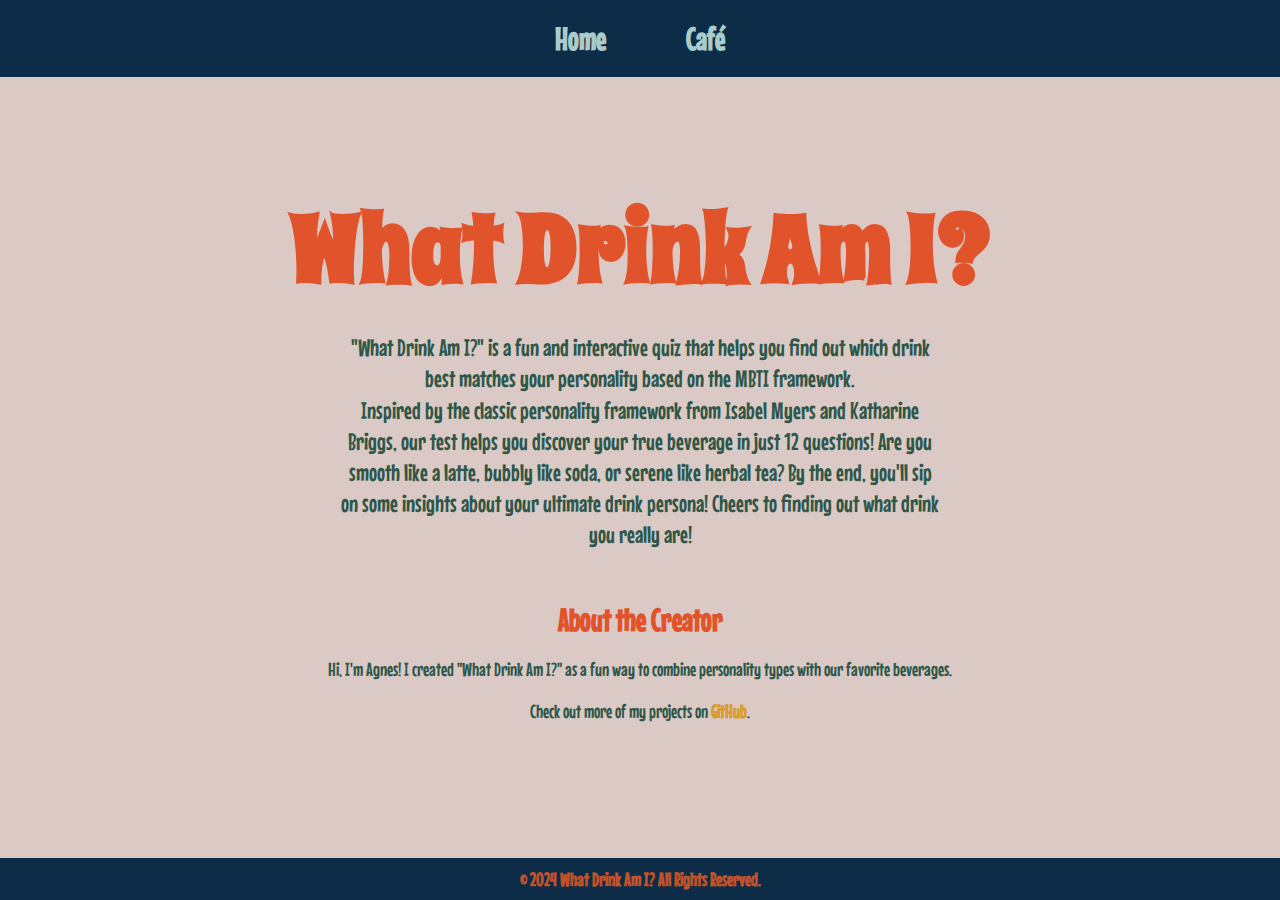
==== about.html @ f4fcfa96 "fully functional site" ====
<!DOCTYPE html>
<html lang="en">
    <head>
        <meta charset="UTF-8" />
        <meta name="viewport" content="width=device-width, initial-scale=1.0" />
        <title>What Drink Am I?</title>
        <link
          rel="icon"
          type="image/x-icon"
          href="static/images/whatdrinkami-icon.png"
        />
        <link rel="preconnect" href="https://fonts.googleapis.com">
        <link rel="preconnect" href="https://fonts.gstatic.com" crossorigin>
        <link href="https://fonts.googleapis.com/css2?family=Spicy+Rice&display=swap" rel="stylesheet">
    
        <link rel="preconnect" href="https://fonts.googleapis.com">
        <link rel="preconnect" href="https://fonts.gstatic.com" crossorigin>
        <link href="https://fonts.googleapis.com/css2?family=Mouse+Memoirs&display=swap" rel="stylesheet">
    
        <link rel="stylesheet" href="static/styles.css" />
      </head>
<body>
  <header>
    <nav>
      <ul>
        <li><a href="index.html">Home</a></li>
        <li><a href="cafe.html">Café</a></li>
      </ul>
    </nav>
  </header>

  <main>
    <h1 class="logo">What Drink Am I?</h1>
    
    <p class="about">
      "What Drink Am I?" is a fun and interactive quiz that helps you find out which drink best matches your personality based on the MBTI framework. <br>
      Inspired by the classic personality framework from Isabel Myers and Katharine Briggs, our test helps you discover your true beverage in just 12 questions! Are you smooth like a latte, bubbly like soda, or serene like herbal tea? By the end, you'll sip on some insights about your ultimate drink persona! Cheers to finding out what drink you really are!
    </p>
    
    <!-- New section with your name and GitHub link -->
    <section class="author">
      <h2>About the Creator</h2>
      <p>Hi, I'm Agnes! I created "What Drink Am I?" as a fun way to combine personality types with our favorite beverages.</p>
      <p>Check out more of my projects on <a href="https://github.com/agneshephzibahroche" target="_blank">GitHub</a>.</p>
    </section>
  </main>

  <footer>
    &copy; 2024 What Drink Am I? All Rights Reserved.
  </footer>
</body>
</html>
---- static/styles.css ----
/* General styling */
html,
body {
  height: 100%;
  margin: 0;
  font-family: "Arial", sans-serif;
  background-color: #dbc9c5;
  display: flex;
  flex-direction: column;
  text-align: center;
}

.spicy-rice-regular {
  font-family: "Spicy Rice", serif;
  font-weight: 400;
  font-style: normal;
}

.mouse-memoirs-regular {
  font-family: "Mouse Memoirs", sans-serif;
  font-weight: 400;
  font-style: normal;
}

/* Header styling */
header {
  display: flex;
  justify-content: center;
  align-items: center;
  padding: 20px;
  background-color: #0c2c47;
}

nav ul {
  list-style-type: none;
  margin: 0;
  padding: 0;
  display: flex;
  justify-content: space-evenly; /* Distribute space more evenly */
  flex-wrap: nowrap;
  width: 100%; /* Full width of the container */
}

nav ul li {
  display: inline-block;
  padding: 0 40px; /* Increase padding for better spacing */
}

nav ul li a {
  font-family: "Mouse Memoirs", sans-serif;
  text-decoration: none;
  font-size: 2rem;
  color: #abcbca;
  font-weight: bold;
  transition: color 0.3s ease;
}

nav ul li a:hover {
  color: #fff;
}

/* Responsive h1 Logo Styling */
.logo {
  font-family: "Spicy Rice", serif;
  color: #e1532a;
  margin: 0;
  font-size: 6rem; /* Large default size */
  line-height: 1.2; /* Slightly reduce line spacing */
}

main {
  margin: 20px 0;
  flex-grow: 1;
  display: flex;
  flex-direction: column;
  justify-content: center;
  align-items: center;
}

.hero-image {
  max-width: 300px;
  margin: 20px auto;
  display: block;
  transition: transform 0.5s;
}

.hero-image:hover {
  transform: scale(1.15);
}

h2 {
  font-family: "Mouse Memoirs", sans-serif;
  font-size: 2.5rem;
  color: #2e5749;
}

.start {
  font-family: "Mouse Memoirs", sans-serif;
  font-size: 2rem;
  font-weight: bold;
  color: #da9b2b;
}

/* Footer Styling */
footer {
  font-family: "Mouse Memoirs", sans-serif;
  background-color: #0c2c47;
  color: #bf512c;
  padding: 10px 0;
  text-align: center;
  font-size: 1.2rem;
  font-weight: bold;
}

/* About section */
.about {
  font-family: "Mouse Memoirs", sans-serif;
  color: #2e5749;
  line-height: 1.3;
  font-size: 1.5rem;
  max-width: 600px;
  margin-left: auto;
  margin-right: auto;
  text-align: center; /* Center-align the about text */
}

/* Author section */
.author {
  font-family: "Mouse Memoirs", sans-serif;
  color: #2e5749;
  max-width: 800px;
  margin-left: auto;
  margin-right: auto;
  text-align: center; /* Center-align the author text */
}

.author h2 {
  font-size: 2rem;
  color: #e1532a;
  margin-bottom: 20px; /* Space between heading and paragraph */
}

.author p {
  margin-bottom: 20px;
  font-size: 1.2rem;
}

.author a {
  color: #da9b2b;
  text-decoration: none;
  font-weight: bold;
}

.author a:hover {
  color: #e1532a;
}

/* General page adjustments */
main {
  padding: 20px;
}

.poster-gallery {
  padding: 20px;
  text-align: center;
}

.poster-grid {
  display: grid;
  grid-template-columns: repeat(auto-fill, minmax(200px, 1fr));
  gap: 20px;
}

.poster-item {
  border: 1px solid #ddd;
  border-radius: 5px;
  padding: 10px;
  background-color: #f9f9f9;
}

.poster-item img {
  max-width: 100%;
  height: auto;
  border-radius: 5px;
  cursor: pointer;
}


/* Responsive Styles */
@media (max-width: 1200px) {
  .logo {
    font-size: 5rem; /* Slightly smaller for large tablets or small desktops */
  }
}

@media (max-width: 768px) {
  nav ul li {
    margin: 0 15px;
  }

  .logo {
    font-size: 4rem; /* Smaller on tablets */
  }

  h2 {
    font-size: 1.5rem; /* Adjusting subtitle size */
  }

  .hero-image {
    max-width: 200px;
  }
}

@media (max-width: 480px) {
  nav ul {
    justify-content: space-around;
    flex-wrap: nowrap;
  }

  nav ul li {
    margin: 0 10px;
  }

  .logo {
    font-size: 3rem; /* Further reduce on mobile screens */
  }

  h2 {
    font-size: 1.2rem;
  }

  .hero-image {
    max-width: 150px;
  }
}
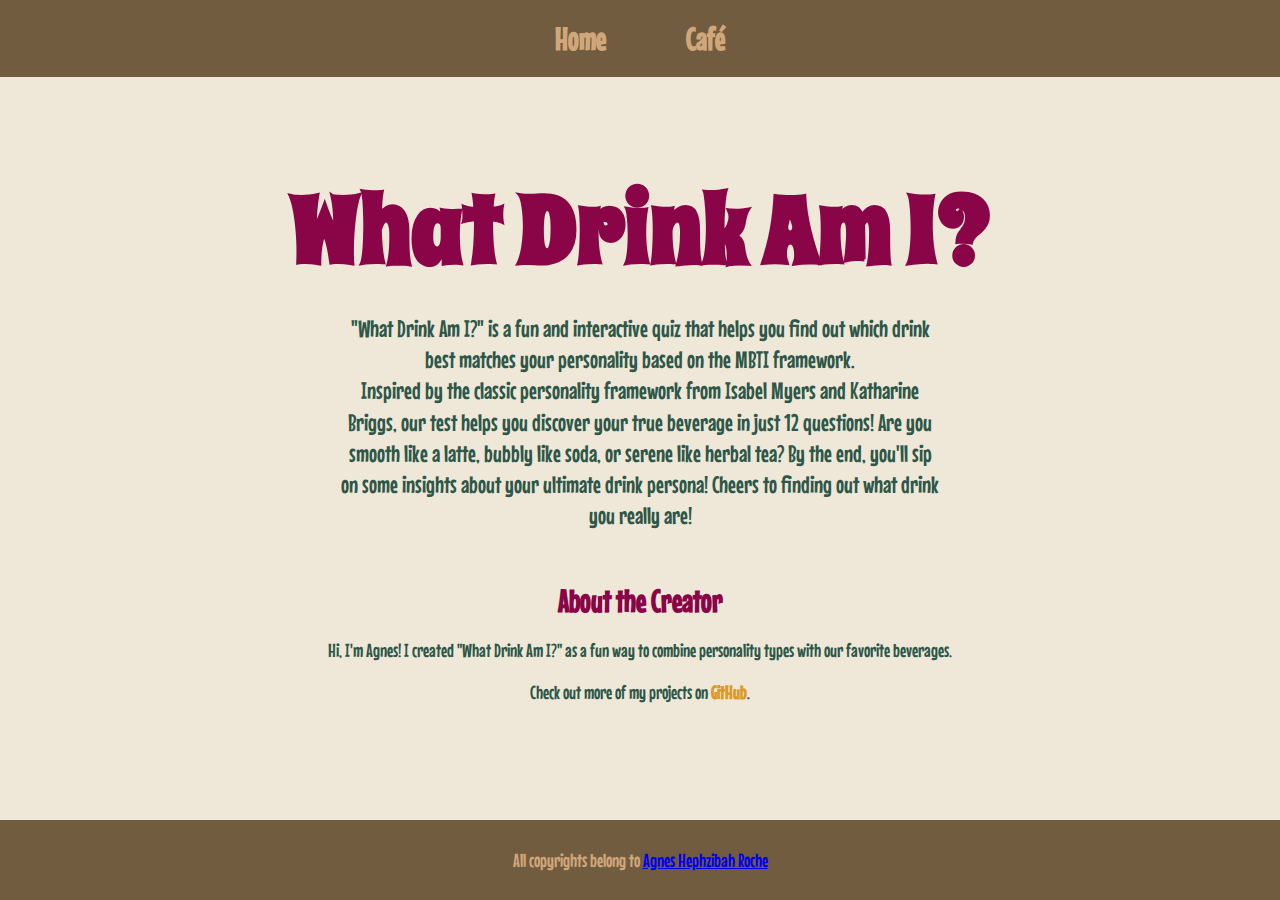
==== commit 861d8fa8: "neat code" ====
--- a/about.html
+++ b/about.html
@@ -1,52 +1,74 @@
 <!DOCTYPE html>
 <html lang="en">
-    <head>
-        <meta charset="UTF-8" />
-        <meta name="viewport" content="width=device-width, initial-scale=1.0" />
-        <title>What Drink Am I?</title>
-        <link
-          rel="icon"
-          type="image/x-icon"
-          href="static/images/whatdrinkami-icon.png"
-        />
-        <link rel="preconnect" href="https://fonts.googleapis.com">
-        <link rel="preconnect" href="https://fonts.gstatic.com" crossorigin>
-        <link href="https://fonts.googleapis.com/css2?family=Spicy+Rice&display=swap" rel="stylesheet">
-    
-        <link rel="preconnect" href="https://fonts.googleapis.com">
-        <link rel="preconnect" href="https://fonts.gstatic.com" crossorigin>
-        <link href="https://fonts.googleapis.com/css2?family=Mouse+Memoirs&display=swap" rel="stylesheet">
-    
-        <link rel="stylesheet" href="static/styles.css" />
-      </head>
-<body>
-  <header>
-    <nav>
-      <ul>
-        <li><a href="index.html">Home</a></li>
-        <li><a href="cafe.html">Café</a></li>
-      </ul>
-    </nav>
-  </header>
+  <head>
+    <meta charset="UTF-8" />
+    <meta name="viewport" content="width=device-width, initial-scale=1.0" />
+    <title>What Drink Am I?</title>
+    <link
+      rel="icon"
+      type="image/x-icon"
+      href="static/images/whatdrinkami-icon.png"
+    />
+    <link rel="preconnect" href="https://fonts.googleapis.com" />
+    <link rel="preconnect" href="https://fonts.gstatic.com" crossorigin />
+    <link
+      href="https://fonts.googleapis.com/css2?family=Spicy+Rice&display=swap"
+      rel="stylesheet"
+    />
 
-  <main>
-    <h1 class="logo">What Drink Am I?</h1>
-    
-    <p class="about">
-      "What Drink Am I?" is a fun and interactive quiz that helps you find out which drink best matches your personality based on the MBTI framework. <br>
-      Inspired by the classic personality framework from Isabel Myers and Katharine Briggs, our test helps you discover your true beverage in just 12 questions! Are you smooth like a latte, bubbly like soda, or serene like herbal tea? By the end, you'll sip on some insights about your ultimate drink persona! Cheers to finding out what drink you really are!
-    </p>
-    
-    <!-- New section with your name and GitHub link -->
-    <section class="author">
-      <h2>About the Creator</h2>
-      <p>Hi, I'm Agnes! I created "What Drink Am I?" as a fun way to combine personality types with our favorite beverages.</p>
-      <p>Check out more of my projects on <a href="https://github.com/agneshephzibahroche" target="_blank">GitHub</a>.</p>
-    </section>
-  </main>
+    <link rel="preconnect" href="https://fonts.googleapis.com" />
+    <link rel="preconnect" href="https://fonts.gstatic.com" crossorigin />
+    <link
+      href="https://fonts.googleapis.com/css2?family=Mouse+Memoirs&display=swap"
+      rel="stylesheet"
+    />
 
-  <footer>
-    &copy; 2024 What Drink Am I? All Rights Reserved.
-  </footer>
-</body>
+    <link rel="stylesheet" href="static/styles.css" />
+  </head>
+  <body>
+    <header>
+      <nav>
+        <ul>
+          <li><a href="index.html">Home</a></li>
+          <li><a href="cafe.html">Café</a></li>
+        </ul>
+      </nav>
+    </header>
+
+    <main>
+      <h1 class="logo">What Drink Am I?</h1>
+
+      <p class="about">
+        "What Drink Am I?" is a fun and interactive quiz that helps you find out
+        which drink best matches your personality based on the MBTI framework.
+        <br />
+        Inspired by the classic personality framework from Isabel Myers and
+        Katharine Briggs, our test helps you discover your true beverage in just
+        12 questions! Are you smooth like a latte, bubbly like soda, or serene
+        like herbal tea? By the end, you'll sip on some insights about your
+        ultimate drink persona! Cheers to finding out what drink you really are!
+      </p>
+
+      <!-- New section with your name and GitHub link -->
+      <section class="author">
+        <h2>About the Creator</h2>
+        <p>
+          Hi, I'm Agnes! I created "What Drink Am I?" as a fun way to combine
+          personality types with our favorite beverages.
+        </p>
+        <p>
+          Check out more of my projects on
+          <a href="https://github.com/agneshephzibahroche" target="_blank"
+            >GitHub</a
+          >.
+        </p>
+      </section>
+    </main>
+
+    <footer>
+      <p>
+        All copyrights belong to <a href="about.html">Agnes Hephzibah Roche</a>
+      </p>
+    </footer>
+  </body>
 </html>
--- a/static/styles.css
+++ b/static/styles.css
@@ -4,7 +4,7 @@
   height: 100%;
   margin: 0;
   font-family: "Arial", sans-serif;
-  background-color: #dbc9c5;
+  background-color: #efe8d8;
   display: flex;
   flex-direction: column;
   text-align: center;
@@ -28,7 +28,7 @@
   justify-content: center;
   align-items: center;
   padding: 20px;
-  background-color: #0c2c47;
+  background-color: #725c3f;
 }
 
 nav ul {
@@ -50,7 +50,7 @@
   font-family: "Mouse Memoirs", sans-serif;
   text-decoration: none;
   font-size: 2rem;
-  color: #abcbca;
+  color: #d0a77b;
   font-weight: bold;
   transition: color 0.3s ease;
 }
@@ -62,7 +62,7 @@
 /* Responsive h1 Logo Styling */
 .logo {
   font-family: "Spicy Rice", serif;
-  color: #e1532a;
+  color: #890547;
   margin: 0;
   font-size: 6rem; /* Large default size */
   line-height: 1.2; /* Slightly reduce line spacing */
@@ -91,7 +91,7 @@
 h2 {
   font-family: "Mouse Memoirs", sans-serif;
   font-size: 2.5rem;
-  color: #2e5749;
+  color: #53994f;
 }
 
 .start {
@@ -104,12 +104,11 @@
 /* Footer Styling */
 footer {
   font-family: "Mouse Memoirs", sans-serif;
-  background-color: #0c2c47;
-  color: #bf512c;
+  background-color: #725c3f;
+  color: #d0a77b;
   padding: 10px 0;
   text-align: center;
   font-size: 1.2rem;
-  font-weight: bold;
 }
 
 /* About section */
@@ -136,7 +135,7 @@
 
 .author h2 {
   font-size: 2rem;
-  color: #e1532a;
+  color: #890547;
   margin-bottom: 20px; /* Space between heading and paragraph */
 }
 
@@ -185,7 +184,6 @@
   cursor: pointer;
 }
 
-
 /* Responsive Styles */
 @media (max-width: 1200px) {
   .logo {
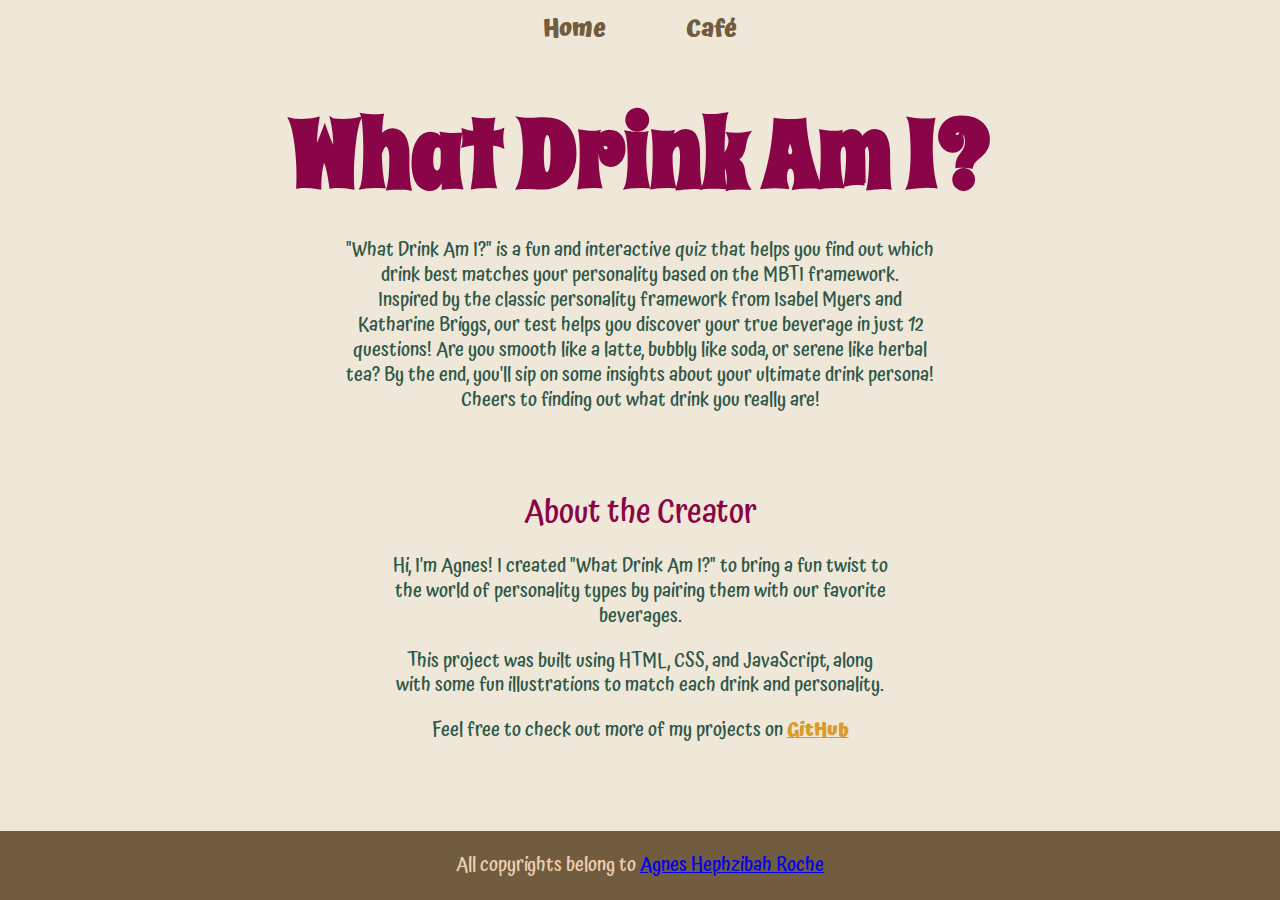
==== commit 1a99823f: "font and style changes" ====
--- a/about.html
+++ b/about.html
@@ -16,12 +16,9 @@
       rel="stylesheet"
     />
 
-    <link rel="preconnect" href="https://fonts.googleapis.com" />
-    <link rel="preconnect" href="https://fonts.gstatic.com" crossorigin />
-    <link
-      href="https://fonts.googleapis.com/css2?family=Mouse+Memoirs&display=swap"
-      rel="stylesheet"
-    />
+    <link rel="preconnect" href="https://fonts.googleapis.com">
+    <link rel="preconnect" href="https://fonts.gstatic.com" crossorigin>
+    <link href="https://fonts.googleapis.com/css2?family=Atma:wght@300;400;500;600;700&display=swap" rel="stylesheet">
 
     <link rel="stylesheet" href="static/styles.css" />
   </head>
@@ -49,20 +46,20 @@
         ultimate drink persona! Cheers to finding out what drink you really are!
       </p>
 
-      <!-- New section with your name and GitHub link -->
-      <section class="author">
-        <h2>About the Creator</h2>
-        <p>
-          Hi, I'm Agnes! I created "What Drink Am I?" as a fun way to combine
-          personality types with our favorite beverages.
-        </p>
-        <p>
-          Check out more of my projects on
-          <a href="https://github.com/agneshephzibahroche" target="_blank"
-            >GitHub</a
-          >.
-        </p>
-      </section>
+<section class="author">
+  <h2>About the Creator</h2>
+  <p>
+    Hi, I'm Agnes! I created "What Drink Am I?" to bring a fun twist to the world of personality types by pairing them with our favorite beverages.
+  </p>
+  <p>
+    This project was built using HTML, CSS, and JavaScript, along with some fun illustrations to match each drink and personality.
+  </p>
+  <p>
+    Feel free to check out more of my projects on
+    <a href="https://github.com/agneshephzibahroche" target="_blank">GitHub</a>
+  </p>
+</section>
+
     </main>
 
     <footer>
--- a/static/styles.css
+++ b/static/styles.css
@@ -1,4 +1,4 @@
-/* General styling */
+/* Global Styles */
 html,
 body {
   height: 100%;
@@ -10,25 +10,48 @@
   text-align: center;
 }
 
+/* Typography */
 .spicy-rice-regular {
   font-family: "Spicy Rice", serif;
   font-weight: 400;
   font-style: normal;
 }
 
-.mouse-memoirs-regular {
-  font-family: "Mouse Memoirs", sans-serif;
+.atma-light,
+.atma-regular,
+.atma-medium,
+.atma-semibold,
+.atma-bold {
+  font-family: "Atma", system-ui;
+}
+
+.atma-light {
+  font-weight: 300;
+}
+
+.atma-regular {
   font-weight: 400;
-  font-style: normal;
-}
-
-/* Header styling */
+}
+
+.atma-medium {
+  font-weight: 500;
+}
+
+.atma-semibold {
+  font-weight: 600;
+}
+
+.atma-bold {
+  font-weight: 700;
+}
+
+/* Header */
 header {
   display: flex;
   justify-content: center;
   align-items: center;
-  padding: 20px;
-  background-color: #725c3f;
+  padding: 10px;
+  background-color: #efe8d8;
 }
 
 nav ul {
@@ -36,40 +59,41 @@
   margin: 0;
   padding: 0;
   display: flex;
-  justify-content: space-evenly; /* Distribute space more evenly */
-  flex-wrap: nowrap;
-  width: 100%; /* Full width of the container */
+  justify-content: space-evenly;
+  width: 100%;
 }
 
 nav ul li {
-  display: inline-block;
-  padding: 0 40px; /* Increase padding for better spacing */
+  padding: 0 40px;
 }
 
 nav ul li a {
-  font-family: "Mouse Memoirs", sans-serif;
+  font-family: "Atma", system-ui;
+  font-size: 1.5rem;
+  color: #725c3f;
+  font-weight: bold;
   text-decoration: none;
-  font-size: 2rem;
+  transition: color 0.3s ease;
+}
+
+nav ul li a:hover {
   color: #d0a77b;
-  font-weight: bold;
-  transition: color 0.3s ease;
-}
-
-nav ul li a:hover {
-  color: #fff;
-}
-
-/* Responsive h1 Logo Styling */
+}
+
+/* Logo Styling */
 .logo {
   font-family: "Spicy Rice", serif;
   color: #890547;
   margin: 0;
-  font-size: 6rem; /* Large default size */
-  line-height: 1.2; /* Slightly reduce line spacing */
-}
-
+  padding: 10px o;
+  font-size: 6rem;
+  line-height: 1.2;
+}
+
+/* Main Content */
 main {
   margin: 20px 0;
+  padding: 20px;
   flex-grow: 1;
   display: flex;
   flex-direction: column;
@@ -89,64 +113,56 @@
 }
 
 h2 {
-  font-family: "Mouse Memoirs", sans-serif;
+  font-family: "Atma", system-ui;
+  font-weight: 500;
   font-size: 2.5rem;
-  color: #53994f;
+  color: #2e5749;
 }
 
 .start {
-  font-family: "Mouse Memoirs", sans-serif;
-  font-size: 2rem;
-  font-weight: bold;
-  color: #da9b2b;
-}
-
-/* Footer Styling */
-footer {
-  font-family: "Mouse Memoirs", sans-serif;
-  background-color: #725c3f;
-  color: #d0a77b;
-  padding: 10px 0;
-  text-align: center;
+  font-family: "Atma", system-ui;
+  font-size: 1.5rem;
+  font-weight: 500;
+  color: #2e5749;
+}
+
+/* About Section */
+.about {
+  font-family: "Atma", system-ui;
+  font-weight: 500;
   font-size: 1.2rem;
-}
-
-/* About section */
-.about {
-  font-family: "Mouse Memoirs", sans-serif;
   color: #2e5749;
   line-height: 1.3;
-  font-size: 1.5rem;
   max-width: 600px;
-  margin-left: auto;
-  margin-right: auto;
-  text-align: center; /* Center-align the about text */
-}
-
-/* Author section */
+  margin: auto;
+  text-align: center;
+}
+
+/* Author Section */
 .author {
-  font-family: "Mouse Memoirs", sans-serif;
-  color: #2e5749;
-  max-width: 800px;
-  margin-left: auto;
-  margin-right: auto;
-  text-align: center; /* Center-align the author text */
+  font-family: "Atma", system-ui;
+  font-weight: 500;
+  font-size: 1.2rem;
+  color: #2e5749;
+  line-height: 1.3;
+  max-width: 500px;
+  margin: auto;
+  text-align: center;
 }
 
 .author h2 {
   font-size: 2rem;
   color: #890547;
-  margin-bottom: 20px; /* Space between heading and paragraph */
+  margin-bottom: 20px;
 }
 
 .author p {
   margin-bottom: 20px;
-  font-size: 1.2rem;
 }
 
 .author a {
   color: #da9b2b;
-  text-decoration: none;
+  text-decoration: underline;
   font-weight: bold;
 }
 
@@ -154,11 +170,7 @@
   color: #e1532a;
 }
 
-/* General page adjustments */
-main {
-  padding: 20px;
-}
-
+/* Poster Gallery */
 .poster-gallery {
   padding: 20px;
   text-align: center;
@@ -184,24 +196,35 @@
   cursor: pointer;
 }
 
+/* Footer */
+footer {
+  font-family: "Atma", system-ui;
+  font-weight: 500;
+  background-color: #725c3f;
+  color: #eccfb1;
+  text-align: center;
+  font-size: 1.2rem;
+}
+
 /* Responsive Styles */
 @media (max-width: 1200px) {
   .logo {
-    font-size: 5rem; /* Slightly smaller for large tablets or small desktops */
+    font-size: 5rem;
   }
 }
 
 @media (max-width: 768px) {
   nav ul li {
-    margin: 0 15px;
+    margin: 0 10px;
+    font-size: 1.2rem;
   }
 
   .logo {
-    font-size: 4rem; /* Smaller on tablets */
+    font-size: 3rem;
   }
 
   h2 {
-    font-size: 1.5rem; /* Adjusting subtitle size */
+    font-size: 1.8rem;
   }
 
   .hero-image {
@@ -212,22 +235,35 @@
 @media (max-width: 480px) {
   nav ul {
     justify-content: space-around;
-    flex-wrap: nowrap;
   }
 
   nav ul li {
-    margin: 0 10px;
+    margin: 0 5px;
+  }
+
+  nav ul li a {
+    font-size: 1.2rem;
   }
 
   .logo {
-    font-size: 3rem; /* Further reduce on mobile screens */
+    font-size: 2.5rem;
   }
 
   h2 {
     font-size: 1.2rem;
+    font-weight: 550;
   }
 
   .hero-image {
     max-width: 150px;
   }
-}
+
+  footer{
+    font-size: 1rem;
+  }
+
+  .about,
+  .author {
+    font-size: 1rem;
+  }
+}
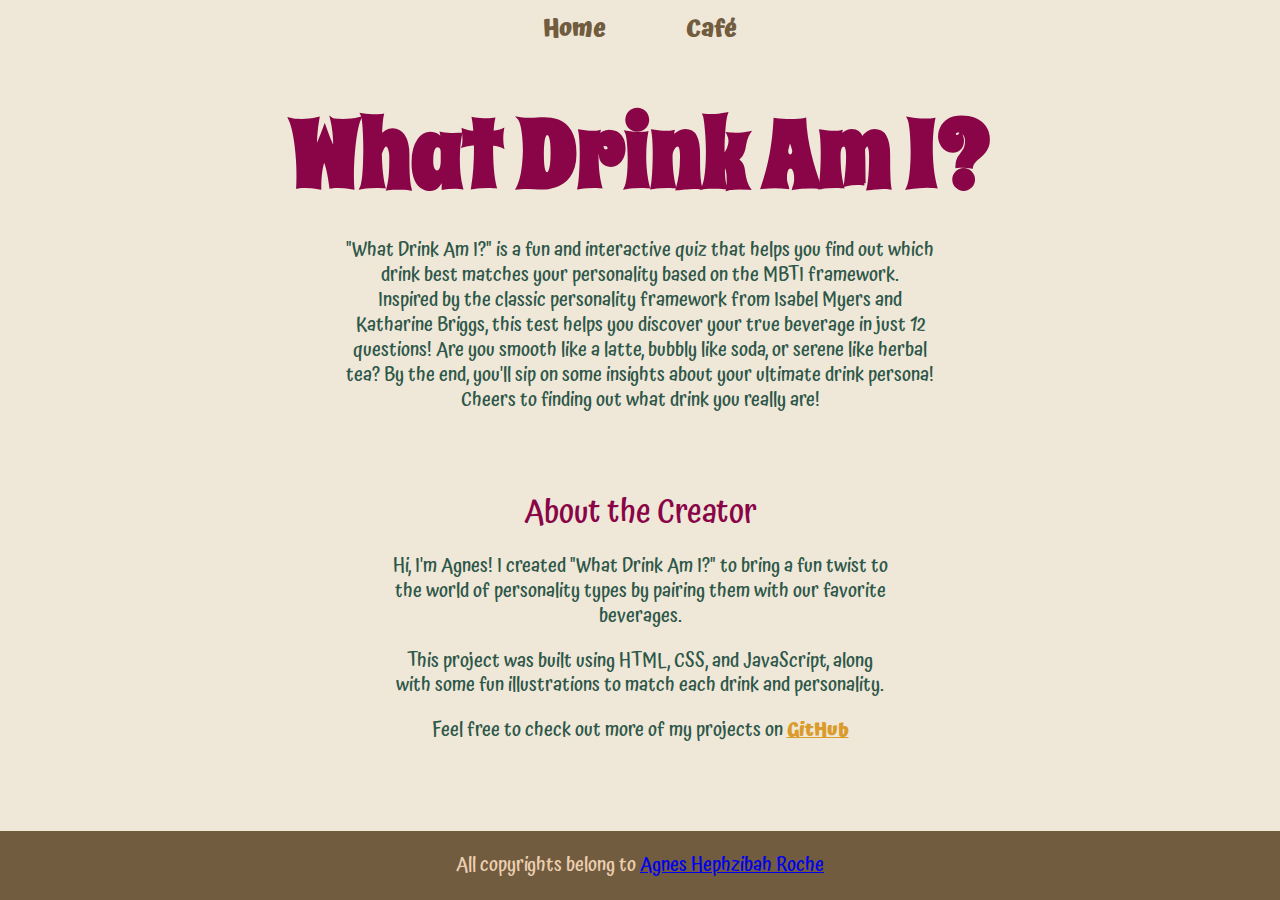
==== commit 015ba6ea: "Update about.html" ====
--- a/about.html
+++ b/about.html
@@ -36,14 +36,10 @@
       <h1 class="logo">What Drink Am I?</h1>
 
       <p class="about">
-        "What Drink Am I?" is a fun and interactive quiz that helps you find out
-        which drink best matches your personality based on the MBTI framework.
+        "What Drink Am I?" is a fun and interactive quiz that helps you find out which drink best matches your personality based on the MBTI framework.
         <br />
         Inspired by the classic personality framework from Isabel Myers and
-        Katharine Briggs, our test helps you discover your true beverage in just
-        12 questions! Are you smooth like a latte, bubbly like soda, or serene
-        like herbal tea? By the end, you'll sip on some insights about your
-        ultimate drink persona! Cheers to finding out what drink you really are!
+        Katharine Briggs, this test helps you discover your true beverage in just 12 questions! Are you smooth like a latte, bubbly like soda, or serene like herbal tea? By the end, you'll sip on some insights about your ultimate drink persona! Cheers to finding out what drink you really are!
       </p>
 
 <section class="author">
